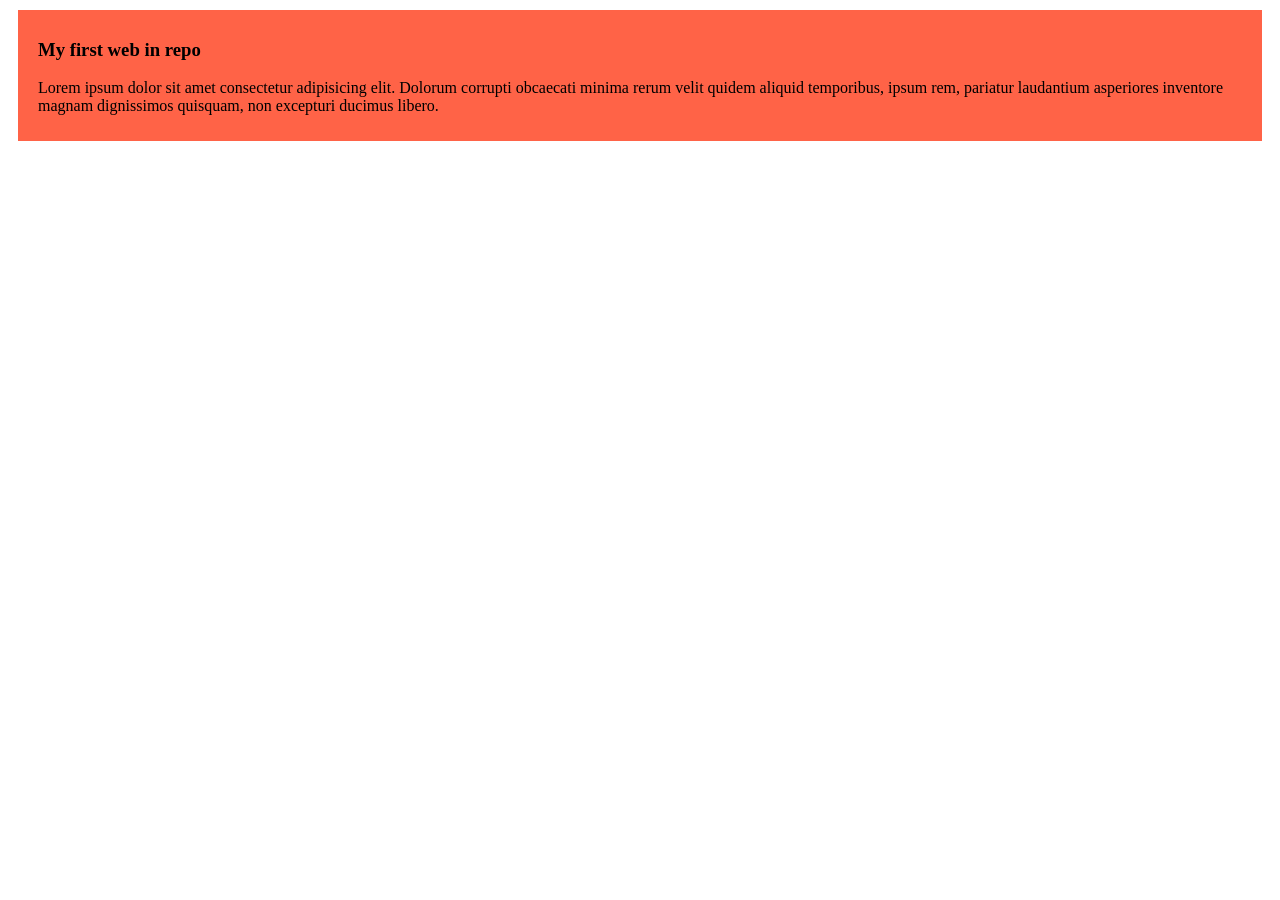
==== repo_prac.html @ 58ac9a7b "added the first repo" ====
<!DOCTYPE html>
<html lang="en">
<head>
    <meta charset="UTF-8">
    <meta name="viewport" content="width=device-width, initial-scale=1.0">
    <title>my test repo</title>
    <link rel="stylesheet" href="styles/blog.css">
</head>
<body>
    <div>
        <h3>My first web in repo</h3>
        <p>Lorem ipsum dolor sit amet consectetur adipisicing elit. Dolorum corrupti obcaecati minima rerum velit quidem aliquid temporibus, ipsum rem, pariatur laudantium asperiores inventore magnam dignissimos quisquam, non excepturi ducimus libero.
        </p>
    </div>
    
</body>
</html>
---- styles/blog.css ----
div{
    background-color: tomato;
    border: 10px;
    margin: 10px;
    padding: 10px 20px;
}
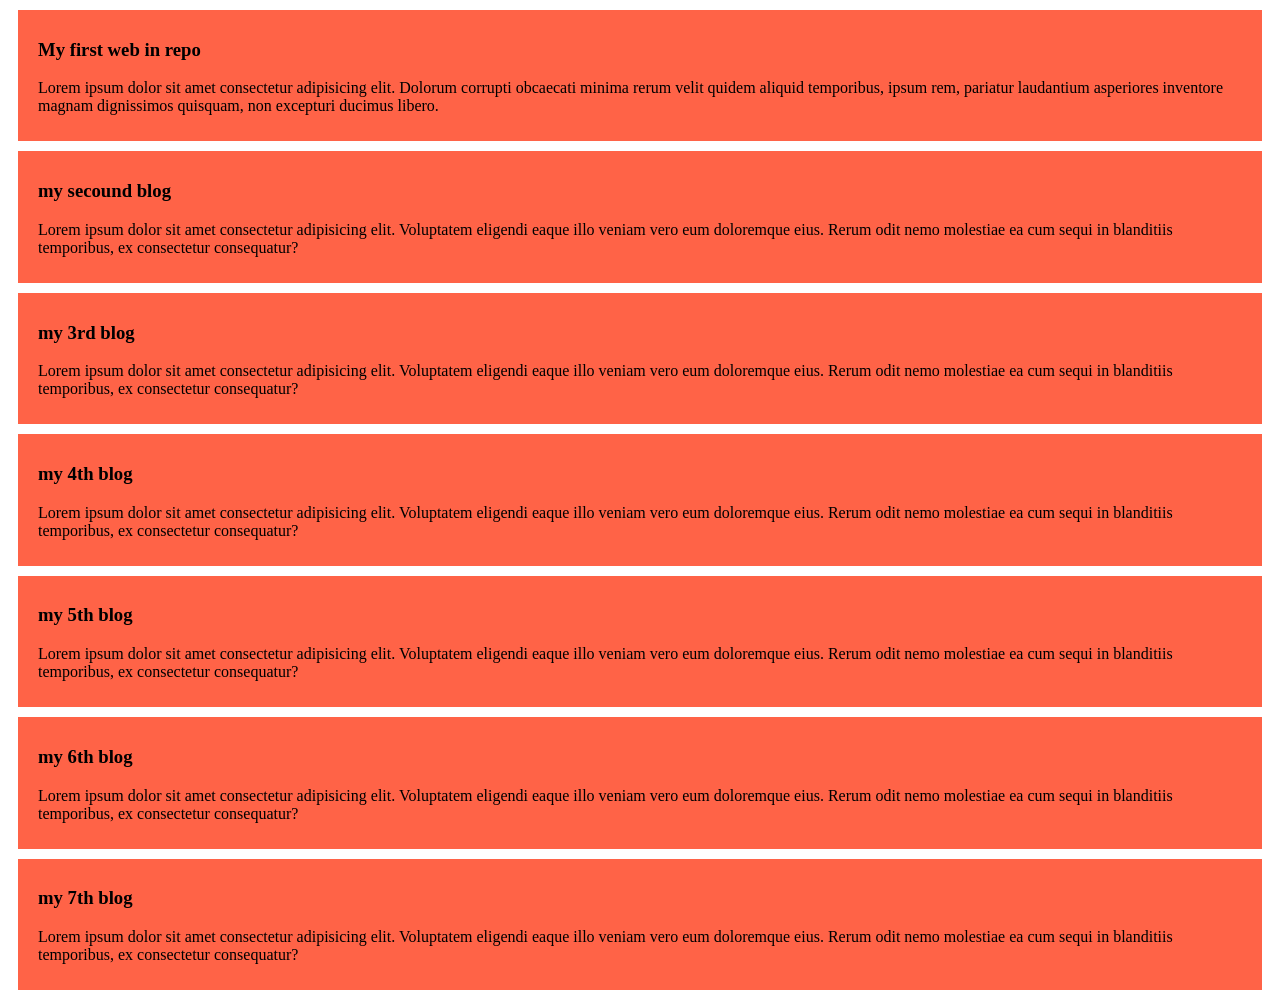
==== commit 169fde7f: "added the 2nd blog to seventh blog" ====
--- a/repo_prac.html
+++ b/repo_prac.html
@@ -12,6 +12,36 @@
         <p>Lorem ipsum dolor sit amet consectetur adipisicing elit. Dolorum corrupti obcaecati minima rerum velit quidem aliquid temporibus, ipsum rem, pariatur laudantium asperiores inventore magnam dignissimos quisquam, non excepturi ducimus libero.
         </p>
     </div>
-    
+    <div>
+        <h3>my secound blog</h3>
+        <p>Lorem ipsum dolor sit amet consectetur adipisicing elit. Voluptatem eligendi eaque illo veniam vero eum doloremque eius. Rerum odit nemo molestiae ea cum sequi in blanditiis temporibus, ex consectetur consequatur?</p>
+    </div>
+     <div>
+        <h3>my 3rd blog</h3>
+        <p>Lorem ipsum dolor sit amet consectetur adipisicing elit. Voluptatem eligendi eaque illo veniam vero eum doloremque eius. Rerum odit nemo molestiae ea cum sequi in blanditiis temporibus, ex consectetur consequatur?</p>
+    </div>
+
+     <div>
+        <h3>my 4th blog</h3>
+        <p>Lorem ipsum dolor sit amet consectetur adipisicing elit. Voluptatem eligendi eaque illo veniam vero eum doloremque eius. Rerum odit nemo molestiae ea cum sequi in blanditiis temporibus, ex consectetur consequatur?</p>
+    </div>
+
+
+     <div>
+        <h3>my 5th blog</h3>
+        <p>Lorem ipsum dolor sit amet consectetur adipisicing elit. Voluptatem eligendi eaque illo veniam vero eum doloremque eius. Rerum odit nemo molestiae ea cum sequi in blanditiis temporibus, ex consectetur consequatur?</p>
+    </div>
+
+
+     <div>
+        <h3>my 6th blog</h3>
+        <p>Lorem ipsum dolor sit amet consectetur adipisicing elit. Voluptatem eligendi eaque illo veniam vero eum doloremque eius. Rerum odit nemo molestiae ea cum sequi in blanditiis temporibus, ex consectetur consequatur?</p>
+    </div>
+
+
+     <div>
+        <h3>my 7th blog</h3>
+        <p>Lorem ipsum dolor sit amet consectetur adipisicing elit. Voluptatem eligendi eaque illo veniam vero eum doloremque eius. Rerum odit nemo molestiae ea cum sequi in blanditiis temporibus, ex consectetur consequatur?</p>
+    </div>
 </body>
 </html>
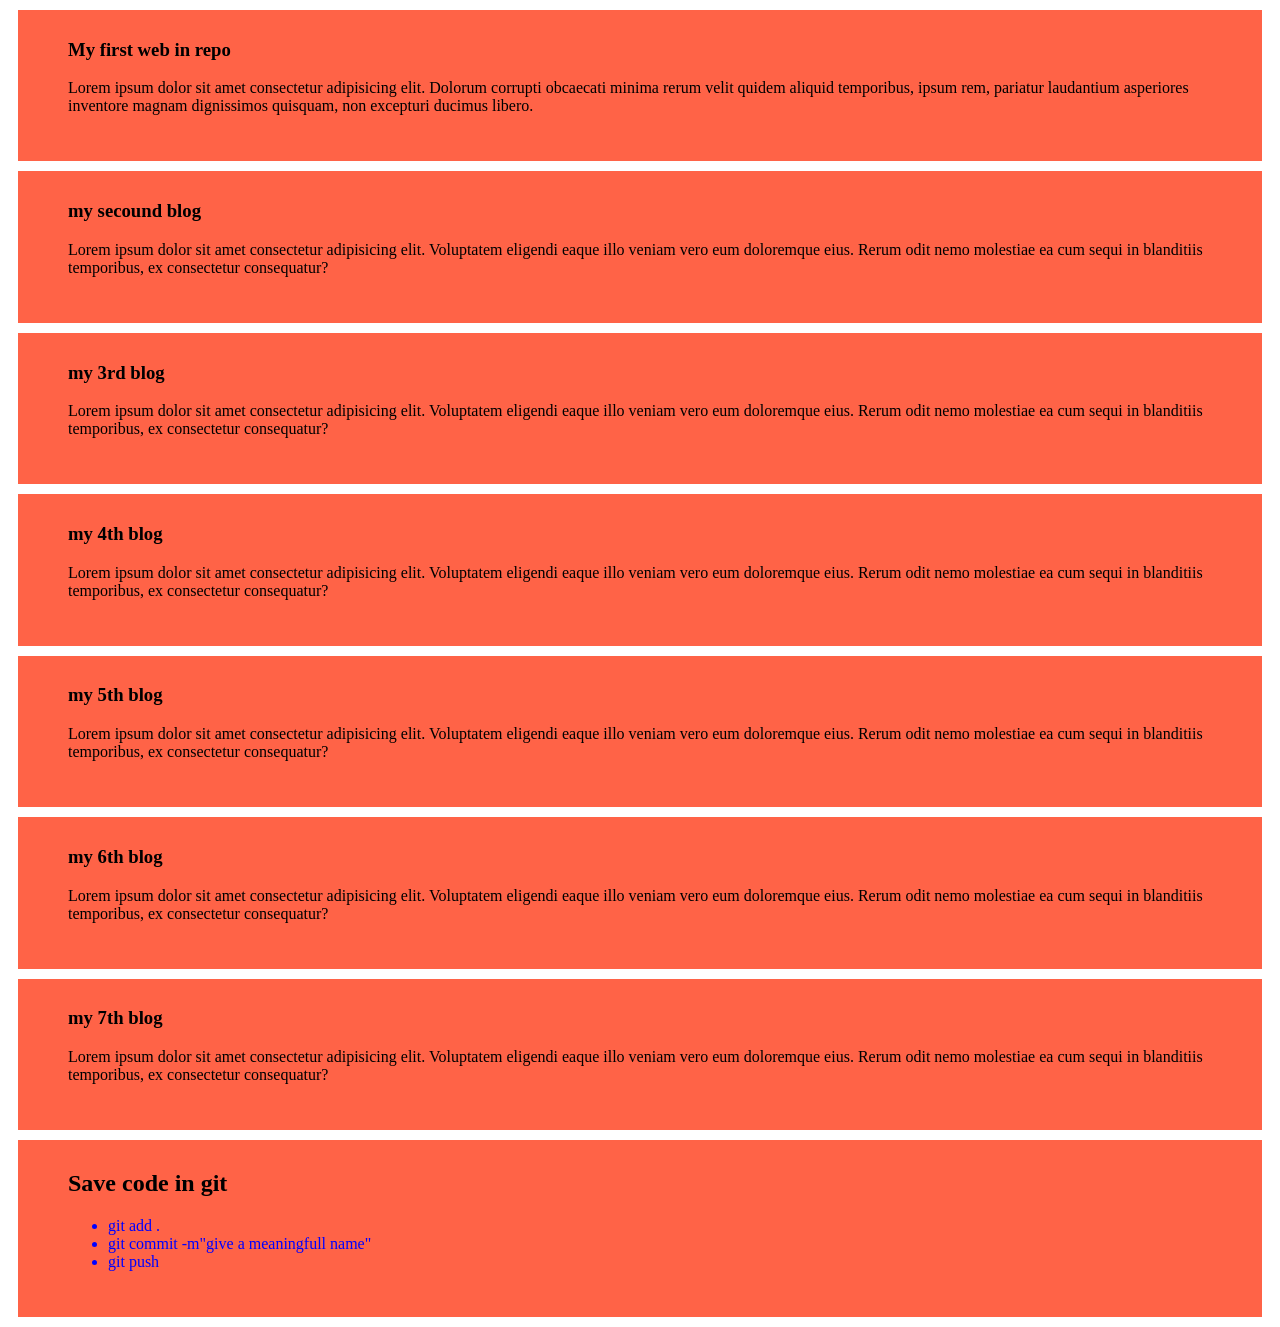
==== commit f8c5c94a: "yoyoyo" ====
--- a/repo_prac.html
+++ b/repo_prac.html
@@ -43,5 +43,18 @@
         <h3>my 7th blog</h3>
         <p>Lorem ipsum dolor sit amet consectetur adipisicing elit. Voluptatem eligendi eaque illo veniam vero eum doloremque eius. Rerum odit nemo molestiae ea cum sequi in blanditiis temporibus, ex consectetur consequatur?</p>
     </div>
+    <div>
+        <p>
+            <h2>Save code in git </h2>
+            <ul> 
+                <span> 
+                    <li>git add .</li>
+                     <li>git commit -m"give a meaningfull name"</li>
+                   <li>git push</li>
+            </span>
+               
+            </ul>
+        </p>
+    </div>
 </body>
 </html>
--- a/styles/blog.css
+++ b/styles/blog.css
@@ -2,5 +2,8 @@
     background-color: tomato;
     border: 10px;
     margin: 10px;
-    padding: 10px 20px;
+    padding: 10px 20px 30px 50px;
+}
+span{
+    color: blue;
 }
